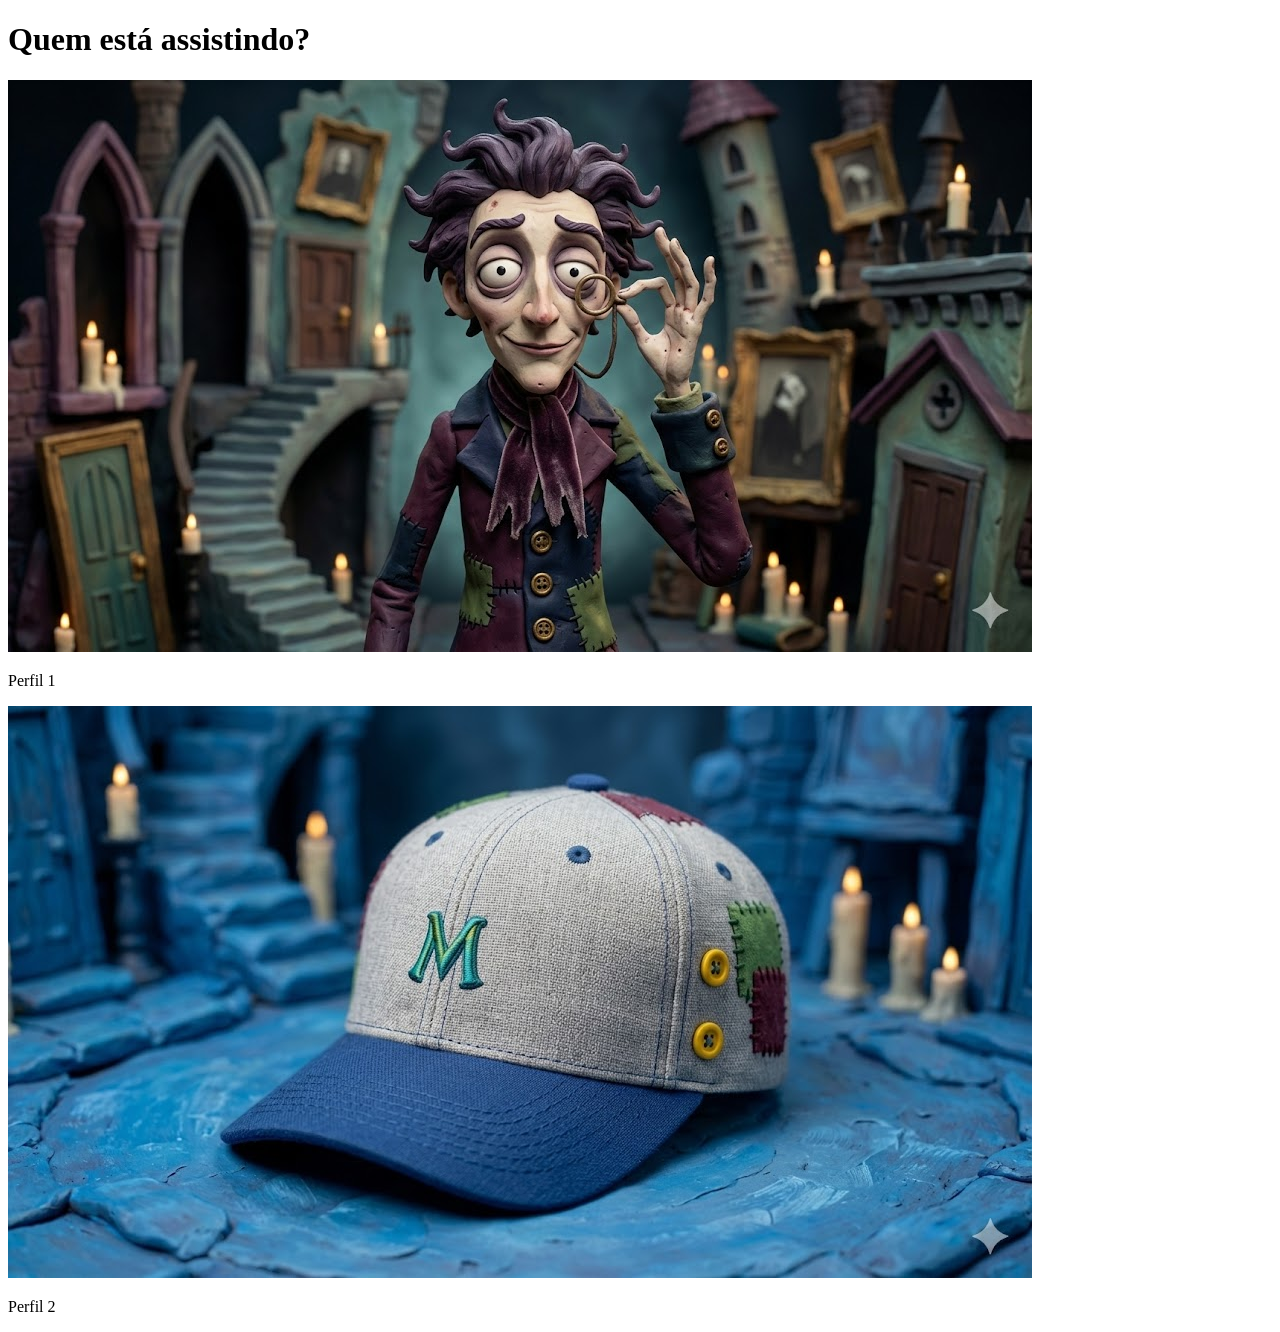
==== index.html @ fe123948 "Adicionando index e assets" ====
<!DOCTYPE html>
<html lang="pt-br">
<head>
    <meta charset="UTF-8">
    <meta name="viewport" content="width=device-width, initial-scale=1.0">
    <title>Netflix</title>
</head>
<body>
    <main>
        <h1>Quem está assistindo?</h1>

        <div class="profiles">
            <div class="profile">
                <img src="/assets/perfil-1.jpg" alt="Perfil 1">
                <p>Perfil 1</p>
            </div>

            <div class="profile">
                <img src="/assets/perfil-2.jpg" alt="Perfil 2">
                <p>Perfil 2</p>
            </div>
        </div>
    </main>
</body>
</html>
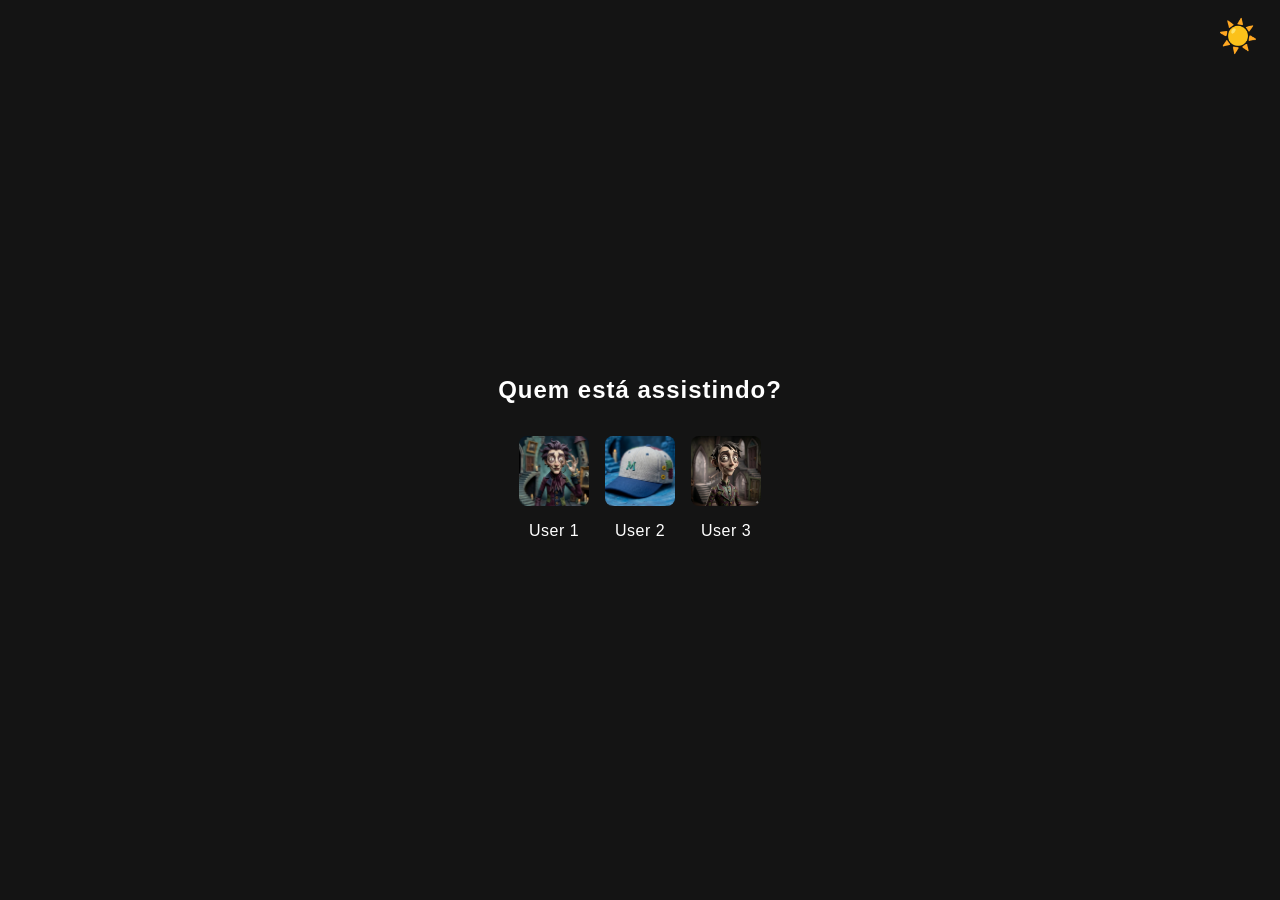
==== commit 2d404007: "atualização do html e css" ====
--- a/index.html
+++ b/index.html
@@ -4,22 +4,45 @@
     <meta charset="UTF-8">
     <meta name="viewport" content="width=device-width, initial-scale=1.0">
     <title>Netflix</title>
+    <link rel="stylesheet" href="style.css">
 </head>
 <body>
     <main>
+        <button id="theme-toggle" onclick="toggleTheme()" style="position:absolute;top:1rem;right:1rem;z-index:10;background:none;border:none;font-size:2rem;cursor:pointer" aria-label="Alternar tema"></button>
         <h1>Quem está assistindo?</h1>
+        <section aria-label="Perfis disponíveis">
+            <nav class="profiles">
+                <ul>
+                    <li>
+                        <a href="#" class="profile">
+                            <figure>
+                                <img src="/assets/perfil-1.jpg" alt="Perfil 1">
+                                <figcaption>User 1</figcaption>
+                            </figure>
+                        </a>
+                    </li>
+                    <li>
+                        <a href="#" class="profile">
+                            <figure>
+                                <img src="/assets/perfil-2.jpg" alt="Perfil 2">
+                                <figcaption>User 2</figcaption>
+                            </figure>
+                        </a>
+                    </li>
+                    <li>
+                        <a href="#" class="profile">
+                            <figure>
+                                <img src="/assets/perfil-3.png" alt="Perfil 3">
+                                <figcaption>User 3</figcaption>
+                            </figure>
+                        </a>
+                    </li>
+                </ul>
+            </nav>
+        </section>
+    </main>
 
-        <div class="profiles">
-            <div class="profile">
-                <img src="/assets/perfil-1.jpg" alt="Perfil 1">
-                <p>Perfil 1</p>
-            </div>
-
-            <div class="profile">
-                <img src="/assets/perfil-2.jpg" alt="Perfil 2">
-                <p>Perfil 2</p>
-            </div>
-        </div>
-    </main>
+    <script src="theme.js"></script>
+    
 </body>
 </html>
--- a/style.css
+++ b/style.css
@@ -0,0 +1,213 @@
+body {
+    background: #141414;
+    /* Define a cor de fundo da página */
+    color: #fff;
+    /* Define a cor do texto principal */
+    font-family: 'Segoe UI', Arial, Helvetica, sans-serif;
+    /* Define a fonte usada no site */
+    margin: 0;
+    /* Remove a margem padrão do body */
+    min-height: 100vh;
+    /* Garante que o body ocupe pelo menos toda a altura da tela */
+}
+
+main {
+    display: flex;
+    /* Usa flexbox para layout */
+    flex-direction: column;
+    /* Organiza os elementos em coluna */
+    align-items: center;
+    /* Centraliza os itens horizontalmente */
+    justify-content: center;
+    /* Centraliza os itens verticalmente */
+    min-height: 100vh;
+    /* Garante altura mínima de 100% da tela */
+}
+
+h1 {
+    font-size: 2.5rem;
+    /* Define o tamanho da fonte do título */
+    font-weight: bold;
+    /* Deixa o texto em negrito */
+    margin-bottom: 2rem;
+    /* Espaço abaixo do título */
+    letter-spacing: 1px;
+    /* Espaçamento entre letras */
+}
+
+section[aria-label="Perfis disponíveis"] {
+    width: 100%;
+    /* Ocupa toda a largura disponível */
+    max-width: 600px;
+    /* Limita a largura máxima */
+    display: flex;
+    /* Usa flexbox */
+    justify-content: center;
+    /* Centraliza os perfis */
+}
+
+nav.profiles {
+    display: flex;
+    /* Usa flexbox para os perfis */
+    gap: 2rem;
+    /* Espaço entre os perfis */
+}
+
+ul {
+    list-style: none; /* Remove o ponto dos itens da lista */
+    padding: 0; /* Remove o padding padrão */
+    margin: 0; /* Remove a margem padrão */
+    display: flex; /* Usa flexbox para os itens */
+    flex-wrap: wrap; /* Permite que os itens quebrem para a próxima linha */
+    justify-content: center; /* Centraliza os itens */
+    gap: 1rem; /* Espaço entre os itens */
+}
+
+.profile {
+    text-decoration: none;
+    /* Remove sublinhado dos links */
+    color: #fff;
+    /* Cor do texto dos links */
+    transition: transform 0.2s, box-shadow 0.2s;
+    /* Suaviza animações de transformação e sombra */
+}
+
+figure {
+    margin: 0;
+    /* Remove margem padrão */
+    display: flex;
+    /* Usa flexbox */
+    flex-direction: column;
+    /* Organiza em coluna */
+    align-items: center;
+    /* Centraliza itens */
+}
+
+img {
+    width: 120px;
+    /* Largura fixa da imagem */
+    height: 120px;
+    /* Altura fixa da imagem */
+    border-radius: 8px;
+    /* Bordas arredondadas */
+    object-fit: cover;
+    /* Mantém proporção da imagem */
+    margin-bottom: 0.5rem;
+    /* Espaço abaixo da imagem */
+    background: #222;
+    /* Cor de fundo da imagem */
+    display: block;
+    /* Exibe como bloco */
+    border: 1px transparent;
+    /* Borda inicial invisível */
+}
+
+img:hover {
+    box-shadow: #57caf8 0px 8px 8px;
+    /* Sombra azul ao passar o mouse */
+    transform: translateY(-5px);
+    /* Eleva a imagem */
+       
+}
+
+figcaption {
+    font-size: 1.1rem;
+    /* Tamanho da fonte da legenda */
+    font-weight: 500;
+    /* Peso da fonte */
+    margin-top: 0.5rem;
+    /* Espaço acima da legenda */
+    letter-spacing: 0.5px;
+    /* Espaçamento entre letras */
+}
+
+/* Light mode */
+body.light-mode {
+    background: #f5f5f5; /* Cor de fundo clara */
+    color: #222; /* Cor do texto escura */
+}
+
+.light-mode .profile {
+    color: #222; /* Links escuros */
+}
+
+.light-mode img {
+    background: #eee; /* Fundo claro para imagens */
+    border: 1px solid #ccc; /* Borda clara */
+}
+
+.light-mode img:hover {
+    border: 1px solid #222; /* Borda escura ao passar o mouse */
+}
+
+
+/* Responsividade para tablets e celulares */
+@media (max-width: 900px) {
+    section[aria-label="Perfis disponíveis"] {
+        max-width: 100%;
+        /* Remove limite de largura */
+        padding: 0 1rem;
+        /* Adiciona espaçamento lateral */
+    }
+
+    nav.profiles {
+        gap: 1rem;
+        /* Reduz espaço entre perfis */
+    }
+
+    img {
+        width: 90px;
+        /* Reduz tamanho da imagem */
+        height: 90px;
+    }
+
+    h1 {
+        font-size: 2rem;
+        /* Reduz tamanho do título */
+    }
+}
+
+@media (max-width: 600px) {
+    main {
+        /* aumenta a margem superior para dar mais espaço em telas pequenas */
+        margin-top: 6rem;
+
+        min-height: auto;
+        /* Remove altura mínima */
+        padding: 2rem 0;
+    }
+
+    nav.profiles {
+        flex-direction: column;
+        /* Perfis em coluna */
+        align-items: center;
+    }
+
+    ul {
+        gap: 4rem;
+        /* Aumenta espaço entre itens */
+    }
+}
+
+@media (min-width: 901px) {
+    nav.profiles {
+        flex-direction: row; /* Perfis na horizontal em telas grandes */
+        align-items: center;
+    }
+
+    img {
+        width: 70px;
+        /* Imagem menor */
+        height: 70px;
+    }
+
+    h1 {
+        font-size: 1.5rem;
+        /* Título menor */
+    }
+
+    figcaption {
+        font-size: 1rem;
+        /* Legenda menor */
+    }
+}
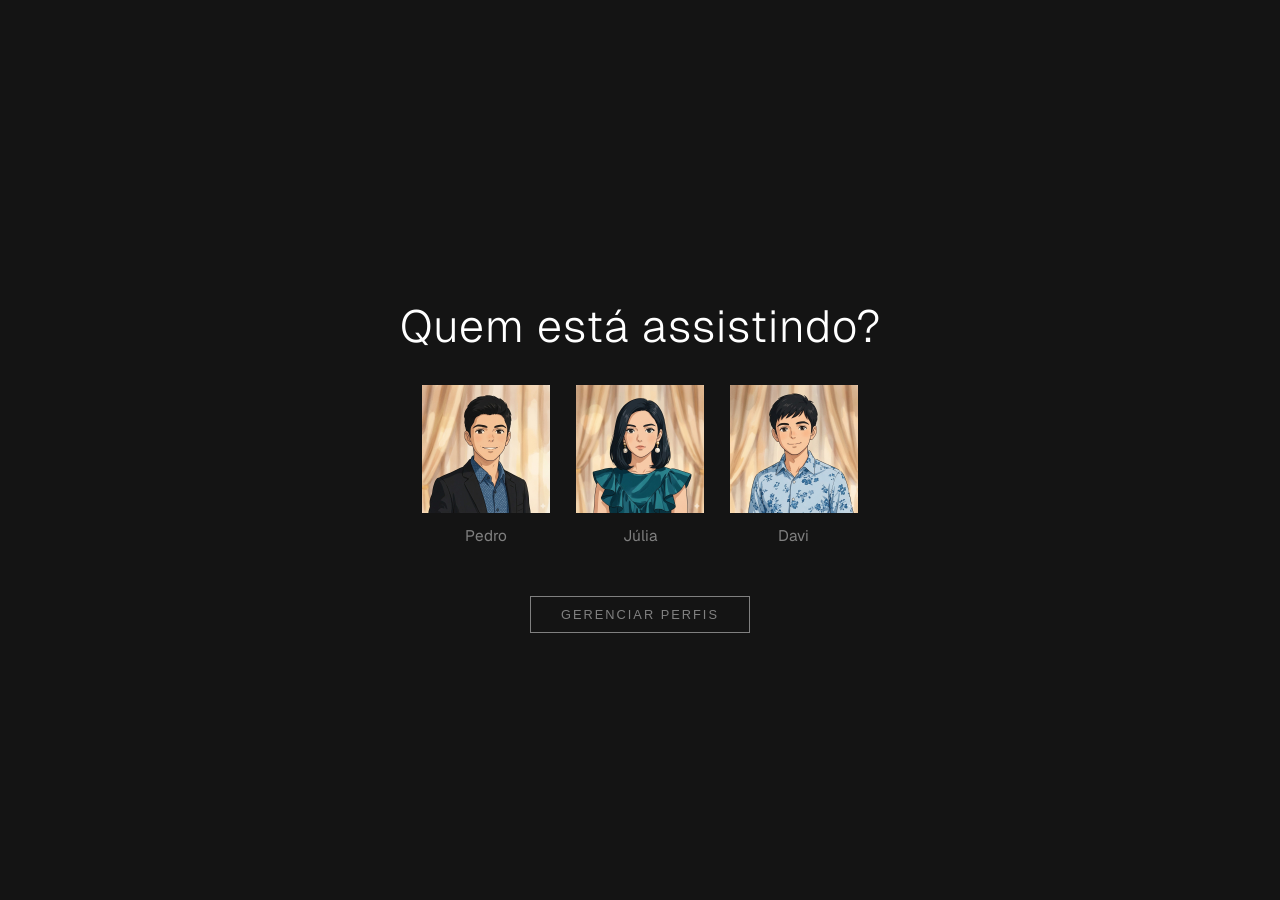
==== commit e11456a8: "atualização - deixando o site dinâmico" ====
--- a/index.html
+++ b/index.html
@@ -1,48 +1,69 @@
-<!DOCTYPE html>
-<html lang="pt-br">
+<!doctype html>
+<html lang="pt-BR">
+
 <head>
-    <meta charset="UTF-8">
-    <meta name="viewport" content="width=device-width, initial-scale=1.0">
+    <meta charset="utf-8">
+    <meta name="viewport" content="width=device-width,initial-scale=1">
     <title>Netflix</title>
+    <link href="https://fonts.googleapis.com/css2?family=Geist:wght@100..900&display=swap" rel="stylesheet">
     <link rel="stylesheet" href="style.css">
 </head>
+
 <body>
-    <main>
-        <button id="theme-toggle" onclick="toggleTheme()" style="position:absolute;top:1rem;right:1rem;z-index:10;background:none;border:none;font-size:2rem;cursor:pointer" aria-label="Alternar tema"></button>
+    <main class="conteudo-principal">
         <h1>Quem está assistindo?</h1>
-        <section aria-label="Perfis disponíveis">
-            <nav class="profiles">
-                <ul>
-                    <li>
-                        <a href="#" class="profile">
-                            <figure>
-                                <img src="/assets/perfil-1.jpg" alt="Perfil 1">
-                                <figcaption>User 1</figcaption>
-                            </figure>
-                        </a>
-                    </li>
-                    <li>
-                        <a href="#" class="profile">
-                            <figure>
-                                <img src="/assets/perfil-2.jpg" alt="Perfil 2">
-                                <figcaption>User 2</figcaption>
-                            </figure>
-                        </a>
-                    </li>
-                    <li>
-                        <a href="#" class="profile">
-                            <figure>
-                                <img src="/assets/perfil-3.png" alt="Perfil 3">
-                                <figcaption>User 3</figcaption>
-                            </figure>
-                        </a>
-                    </li>
-                </ul>
-            </nav>
+        <ul class="lista-perfis">
+            <!-- perfil 1 -->
+            <li class="item-perfil">
+                <a href="catalogo/catalogo.html" class="perfil">
+                    <figure class="avatar-container">
+                        <span class="imagem-perfil tema-cris" aria-hidden="true">
+                            <span class="icone-avatar">
+                                <img src="assets/perfil-1.jpeg" alt="Perfil de Pedro" width="128" height="128">
+                            </span>
+                        </span>
+                        <figcaption class="nome-perfil">Pedro</figcaption>
+                    </figure>
+                </a>
+            </li>
+
+            <!-- perfil 2 -->
+            <li class="item-perfil">
+                <a href="catalogo/catalogo.html" class="perfil">
+                    <figure class="avatar-container">
+                        <span class="imagem-perfil tema-cris" aria-hidden="true">
+                            <span class="icone-avatar">
+                                <img src="assets/perfil-2.jpeg" alt="Perfil de Júlia" width="128" height="128">
+                            </span>
+                        </span>
+                        <figcaption class="nome-perfil">Júlia</figcaption>
+                    </figure>
+                </a>
+            </li>
+
+            <!-- perfil 3 -->
+            <li class="item-perfil">
+                <a href="catalogo/catalogo.html" class="perfil">
+                    <figure class="avatar-container">
+                        <span class="imagem-perfil tema-cris" aria-hidden="true">
+                            <span class="icone-avatar">
+                                <img src="assets/perfil-3.jpeg" alt="Perfil de Davi" width="128" height="128">
+                            </span>
+                        </span>
+                        <figcaption class="nome-perfil">Davi</figcaption>
+                    </figure>
+                </a>
+            </li>
+        </ul>
+
+
+        <section class="gerenciar">
+            <button type="button" class="botao-gerenciar">Gerenciar perfis</button>
         </section>
+
     </main>
 
-    <script src="theme.js"></script>
-    
+    <script src="js/index.js"></script>
 </body>
+
 </html>
--- a/style.css
+++ b/style.css
@@ -1,213 +1,116 @@
-body {
-    background: #141414;
-    /* Define a cor de fundo da página */
-    color: #fff;
-    /* Define a cor do texto principal */
-    font-family: 'Segoe UI', Arial, Helvetica, sans-serif;
-    /* Define a fonte usada no site */
-    margin: 0;
-    /* Remove a margem padrão do body */
-    min-height: 100vh;
-    /* Garante que o body ocupe pelo menos toda a altura da tela */
+body { /* Define estilos para o elemento body da página */
+    background-color: #141414; /* Define a cor de fundo do corpo da página como preto escuro */
+    color: #fff; /* Define a cor do texto como branco */
+    margin: 0; /* Remove todas as margens externas */
+    display: flex; /* Usa flexbox para layout */
+    align-items: center; /* Centraliza itens verticalmente */
+    justify-content: center; /* Centraliza itens horizontalmente */
+    height: 100vh; /* Define a altura como 100% da altura da viewport */
+    font-family: 'Geist', sans-serif; /* Define a família de fontes */
 }
 
-main {
-    display: flex;
-    /* Usa flexbox para layout */
-    flex-direction: column;
-    /* Organiza os elementos em coluna */
-    align-items: center;
-    /* Centraliza os itens horizontalmente */
-    justify-content: center;
-    /* Centraliza os itens verticalmente */
-    min-height: 100vh;
-    /* Garante altura mínima de 100% da tela */
+.conteudo-principal { /* Define estilos para o conteúdo principal */
+    text-align: center; /* Alinha o texto ao centro */
+    width: 100%; /* Define a largura como 100% */
+    max-width: 1200px; /* Define a largura máxima */
+    padding: 20px; /* Adiciona preenchimento interno de 20px */
 }
 
-h1 {
-    font-size: 2.5rem;
-    /* Define o tamanho da fonte do título */
-    font-weight: bold;
-    /* Deixa o texto em negrito */
-    margin-bottom: 2rem;
-    /* Espaço abaixo do título */
-    letter-spacing: 1px;
-    /* Espaçamento entre letras */
+h1 { /* Define estilos para títulos h1 */
+    font-size: 3.5vw; /* Define o tamanho da fonte relativo à largura da viewport */
+    font-weight: 300; /* Define o peso da fonte como leve */
+    margin-bottom: 30px; /* Adiciona margem inferior de 30px */
+    letter-spacing: 1px; /* Define o espaçamento entre letras */
 }
 
-section[aria-label="Perfis disponíveis"] {
-    width: 100%;
-    /* Ocupa toda a largura disponível */
-    max-width: 600px;
-    /* Limita a largura máxima */
-    display: flex;
-    /* Usa flexbox */
-    justify-content: center;
-    /* Centraliza os perfis */
+.lista-perfis { /* Define estilos para a lista de perfis */
+    display: flex; /* Usa flexbox para layout */
+    justify-content: center; /* Centraliza itens horizontalmente */
+    flex-wrap: wrap; /* Permite quebra de linha */
+    gap: 2vw; /* Define espaçamento entre itens relativo à largura da viewport */
+    margin-bottom: 50px; /* Adiciona margem inferior de 50px */
+    list-style: none; /* Remove marcadores da lista */
+    padding: 0; /* Remove preenchimento interno */
 }
 
-nav.profiles {
-    display: flex;
-    /* Usa flexbox para os perfis */
-    gap: 2rem;
-    /* Espaço entre os perfis */
+.item-perfil { /* Define estilos para cada item de perfil */
+    width: 10vw; /* Define a largura relativa à largura da viewport */
+    min-width: 120px; /* Define largura mínima */
+    max-width: 200px; /* Define largura máxima */
 }
 
-ul {
-    list-style: none; /* Remove o ponto dos itens da lista */
-    padding: 0; /* Remove o padding padrão */
-    margin: 0; /* Remove a margem padrão */
-    display: flex; /* Usa flexbox para os itens */
-    flex-wrap: wrap; /* Permite que os itens quebrem para a próxima linha */
-    justify-content: center; /* Centraliza os itens */
-    gap: 1rem; /* Espaço entre os itens */
+.perfil { /* Define estilos para o link do perfil */
+    display: flex; /* Usa flexbox */
+    flex-direction: column; /* Direção vertical */
+    align-items: center; /* Centraliza itens */
+    text-decoration: none; /* Remove decoração de texto */
+    color: inherit; /* Herda a cor do pai */
 }
 
-.profile {
-    text-decoration: none;
-    /* Remove sublinhado dos links */
-    color: #fff;
-    /* Cor do texto dos links */
-    transition: transform 0.2s, box-shadow 0.2s;
-    /* Suaviza animações de transformação e sombra */
+/* ---------- AVATAR ---------- */
+
+.avatar-container { /* Define estilos para o contêiner do avatar */
+    margin: 0; /* Remove margens */
+    width: 100%; /* Largura total */
+    display: flex; /* Usa flexbox */
+    flex-direction: column; /* Direção vertical */
+    align-items: center; /* Centraliza itens */
 }
 
-figure {
-    margin: 0;
-    /* Remove margem padrão */
-    display: flex;
-    /* Usa flexbox */
-    flex-direction: column;
-    /* Organiza em coluna */
-    align-items: center;
-    /* Centraliza itens */
+.icone-avatar { /* Define estilos para o ícone do avatar */
+    width: 100%; /* Largura total */
+    height: 100%; /* Altura total */
 }
 
-img {
-    width: 120px;
-    /* Largura fixa da imagem */
-    height: 120px;
-    /* Altura fixa da imagem */
-    border-radius: 8px;
-    /* Bordas arredondadas */
-    object-fit: cover;
-    /* Mantém proporção da imagem */
-    margin-bottom: 0.5rem;
-    /* Espaço abaixo da imagem */
-    background: #222;
-    /* Cor de fundo da imagem */
-    display: block;
-    /* Exibe como bloco */
-    border: 1px transparent;
-    /* Borda inicial invisível */
+.icone-avatar img { /* Define estilos para a imagem do avatar */
+    width: 100%; /* Largura total */
+    height: 100%; /* Altura total */
+    object-fit: cover; /* Ajusta a imagem para cobrir o contêiner */
+    outline: 2px solid transparent; /* Borda transparente */
+    /* reserva espaço */
+    transition: outline-color 0.3s; /* Transição suave para a cor da borda */
 }
 
-img:hover {
-    box-shadow: #57caf8 0px 8px 8px;
-    /* Sombra azul ao passar o mouse */
-    transform: translateY(-5px);
-    /* Eleva a imagem */
-       
+/* ---------- NOME ---------- */
+
+.nome-perfil { /* Define estilos para o nome do perfil */
+    font-size: 1.2vw; /* Tamanho da fonte relativo à viewport */
+    margin-top: 8px; /* Margem superior */
+    color: #808080; /* Cor cinza */
+    font-weight: 400; /* Peso da fonte normal */
+    transition: color 0.3s; /* Transição suave para a cor */
 }
 
-figcaption {
-    font-size: 1.1rem;
-    /* Tamanho da fonte da legenda */
-    font-weight: 500;
-    /* Peso da fonte */
-    margin-top: 0.5rem;
-    /* Espaço acima da legenda */
-    letter-spacing: 0.5px;
-    /* Espaçamento entre letras */
+/* ---------- HOVER UNIFICADO ---------- */
+
+.perfil:hover img { /* Define estilos para a imagem no hover */
+    outline-color: #fff; /* Borda branca */
 }
 
-/* Light mode */
-body.light-mode {
-    background: #f5f5f5; /* Cor de fundo clara */
-    color: #222; /* Cor do texto escura */
+.perfil:hover .nome-perfil { /* Define estilos para o nome no hover */
+    color: #fff; /* Cor branca */
 }
 
-.light-mode .profile {
-    color: #222; /* Links escuros */
+/* ---------- GERENCIAR ---------- */
+
+.gerenciar { /* Define estilos para a seção gerenciar */
+    margin-top: 20px; /* Margem superior */
 }
 
-.light-mode img {
-    background: #eee; /* Fundo claro para imagens */
-    border: 1px solid #ccc; /* Borda clara */
+.botao-gerenciar { /* Define estilos para o botão gerenciar */
+    background: transparent; /* Fundo transparente */
+    border: 1px solid grey; /* Borda cinza */
+    color: grey; /* Cor cinza */
+    padding: 10px 30px; /* Preenchimento interno */
+    font-size: 1vw; /* Tamanho da fonte relativo */
+    text-transform: uppercase; /* Transforma texto em maiúsculo */
+    letter-spacing: 2px; /* Espaçamento entre letras */
+    cursor: pointer; /* Cursor de ponteiro */
+    font-weight: 200; /* Peso da fonte leve */
+    transition: all 0.3s; /* Transição suave para todas as propriedades */
 }
 
-.light-mode img:hover {
-    border: 1px solid #222; /* Borda escura ao passar o mouse */
-}
-
-
-/* Responsividade para tablets e celulares */
-@media (max-width: 900px) {
-    section[aria-label="Perfis disponíveis"] {
-        max-width: 100%;
-        /* Remove limite de largura */
-        padding: 0 1rem;
-        /* Adiciona espaçamento lateral */
-    }
-
-    nav.profiles {
-        gap: 1rem;
-        /* Reduz espaço entre perfis */
-    }
-
-    img {
-        width: 90px;
-        /* Reduz tamanho da imagem */
-        height: 90px;
-    }
-
-    h1 {
-        font-size: 2rem;
-        /* Reduz tamanho do título */
-    }
-}
-
-@media (max-width: 600px) {
-    main {
-        /* aumenta a margem superior para dar mais espaço em telas pequenas */
-        margin-top: 6rem;
-
-        min-height: auto;
-        /* Remove altura mínima */
-        padding: 2rem 0;
-    }
-
-    nav.profiles {
-        flex-direction: column;
-        /* Perfis em coluna */
-        align-items: center;
-    }
-
-    ul {
-        gap: 4rem;
-        /* Aumenta espaço entre itens */
-    }
-}
-
-@media (min-width: 901px) {
-    nav.profiles {
-        flex-direction: row; /* Perfis na horizontal em telas grandes */
-        align-items: center;
-    }
-
-    img {
-        width: 70px;
-        /* Imagem menor */
-        height: 70px;
-    }
-
-    h1 {
-        font-size: 1.5rem;
-        /* Título menor */
-    }
-
-    figcaption {
-        font-size: 1rem;
-        /* Legenda menor */
-    }
+.botao-gerenciar:hover { /* Define estilos para o botão no hover */
+    border-color: #e5e5e5; /* Cor da borda clara */
+    color: #e5e5e5; /* Cor clara */
 }
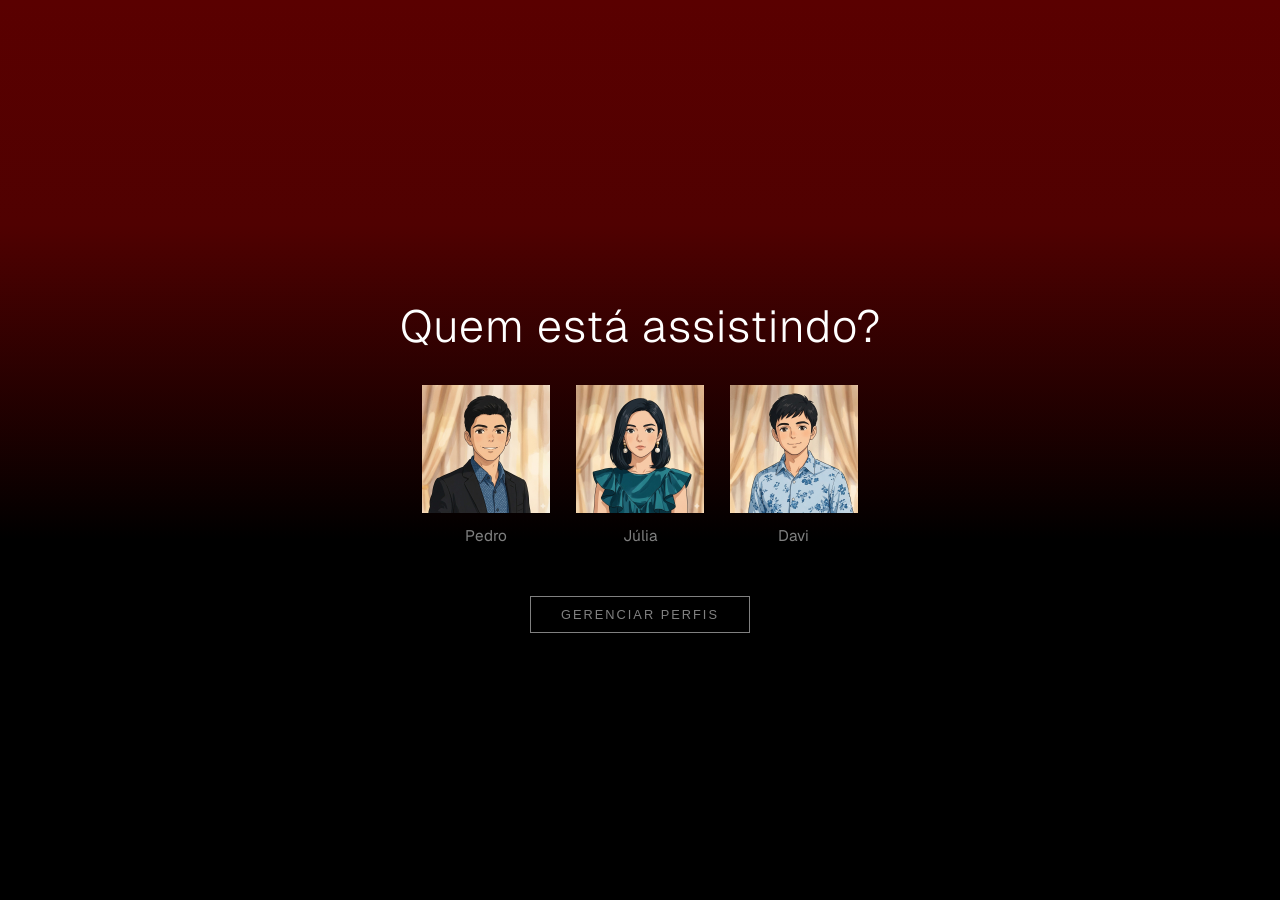
==== commit 8f1150be: "nova atualização" ====
--- a/index.html
+++ b/index.html
@@ -10,6 +10,7 @@
 </head>
 
 <body>
+    
     <main class="conteudo-principal">
         <h1>Quem está assistindo?</h1>
         <ul class="lista-perfis">
--- a/style.css
+++ b/style.css
@@ -1,13 +1,14 @@
 body { /* Define estilos para o elemento body da página */
-    background-color: #141414; /* Define a cor de fundo do corpo da página como preto escuro */
+    background: linear-gradient(180deg, #5a0000 0%, #500101 25%, #000 60%, #000000 100%);
     color: #fff; /* Define a cor do texto como branco */
     margin: 0; /* Remove todas as margens externas */
     display: flex; /* Usa flexbox para layout */
     align-items: center; /* Centraliza itens verticalmente */
     justify-content: center; /* Centraliza itens horizontalmente */
-    height: 100vh; /* Define a altura como 100% da altura da viewport */
+    min-height: 100vh; /* Define a altura como 100% da altura da viewport */
     font-family: 'Geist', sans-serif; /* Define a família de fontes */
 }
+
 
 .conteudo-principal { /* Define estilos para o conteúdo principal */
     text-align: center; /* Alinha o texto ao centro */
